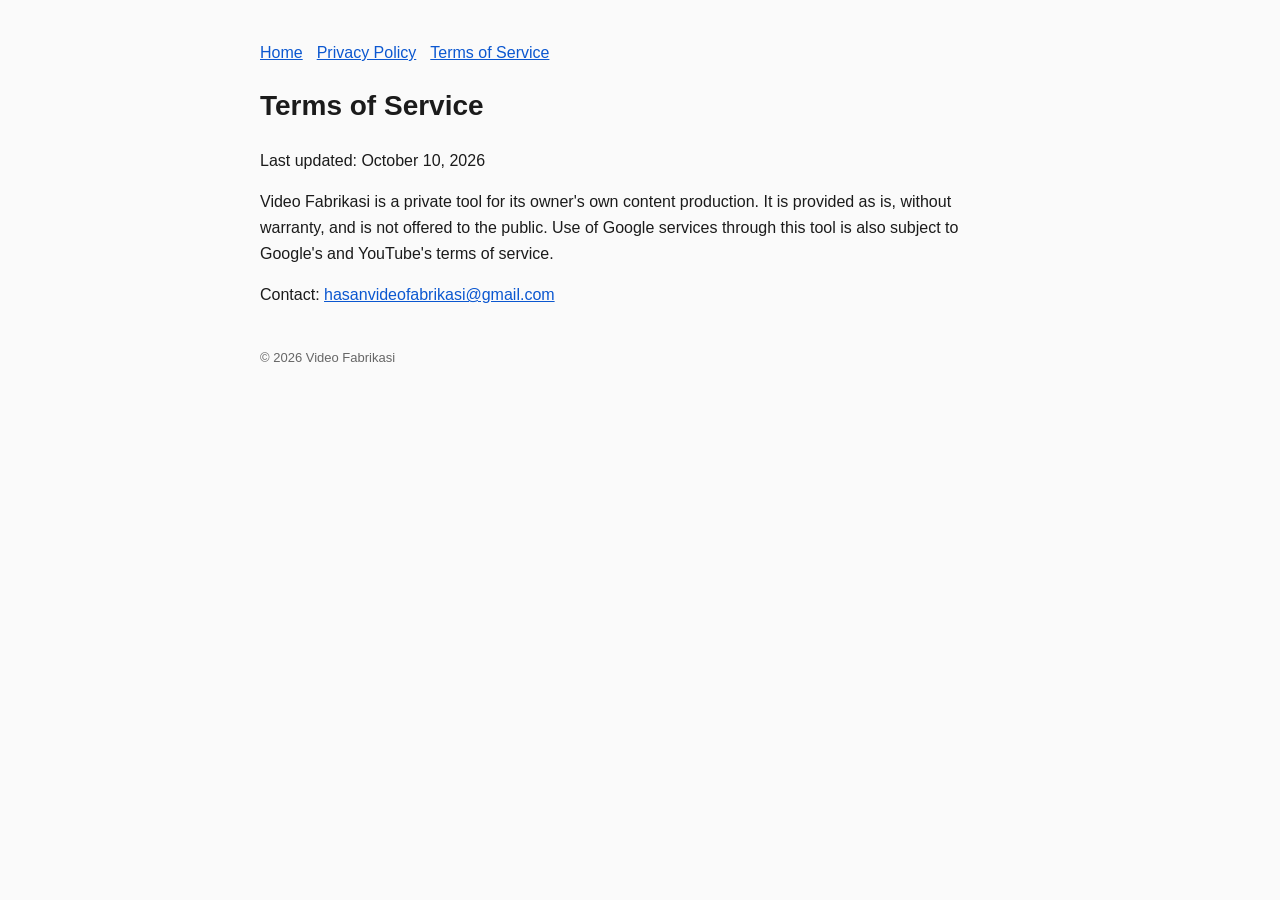
==== terms.html @ 9af5bbc6 "Video Fabrikasi: home, privacy policy, terms Co-Authored-By: Claude Opus 5.5 <noreply@anthropic.com>" ====
<!doctype html><html lang="en"><head><meta charset="utf-8"><meta name="viewport" content="width=device-width,initial-scale=1"><title>Terms of Service · Video Fabrikasi</title><link rel="stylesheet" href="style.css"></head>
<body><nav><a href="index.html">Home</a><a href="privacy.html">Privacy Policy</a><a href="terms.html">Terms of Service</a></nav>
<h1>Terms of Service</h1><p>Last updated: October 10, 2026</p>
<p>Video Fabrikasi is a private tool for its owner's own content production. It is provided as is, without warranty, and is not offered to the public. Use of Google services through this tool is also subject to Google's and YouTube's terms of service.</p>
<p>Contact: <a href="mailto:hasanvideofabrikasi@gmail.com">hasanvideofabrikasi@gmail.com</a></p>
<footer>© 2026 Video Fabrikasi</footer></body></html>
---- style.css ----
body{font-family:-apple-system,Segoe UI,Roboto,Arial,sans-serif;max-width:760px;margin:40px auto;padding:0 18px;line-height:1.6;color:#1b1b1b;background:#fafafa}
h1{font-size:28px}h2{font-size:20px;margin-top:28px}a{color:#0b57d0}nav a{margin-right:14px}footer{margin-top:40px;font-size:13px;color:#666}
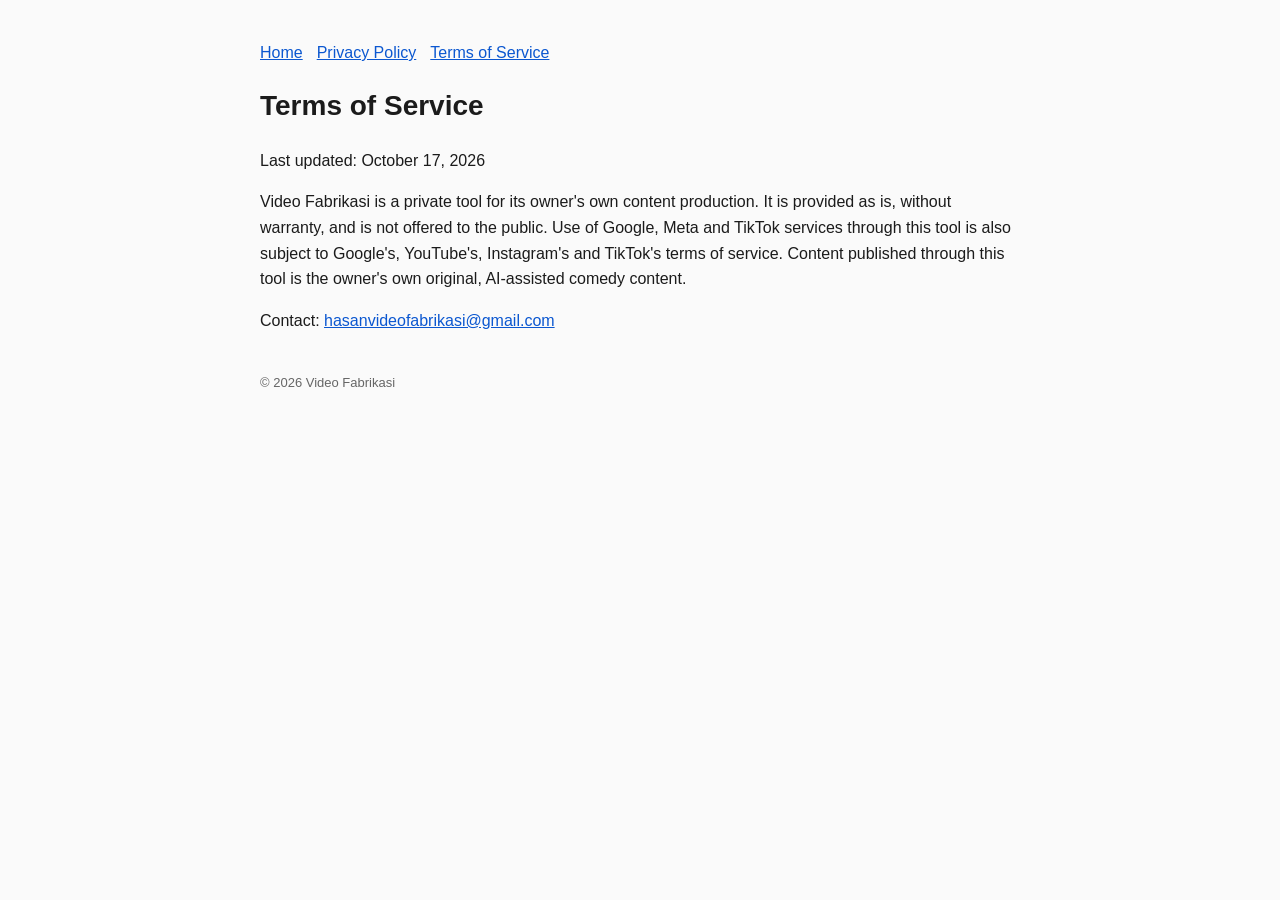
==== commit 7e8346c4: "TikTok + Owen hesaplari" ====
--- a/terms.html
+++ b/terms.html
@@ -1,6 +1,6 @@
 <!doctype html><html lang="en"><head><meta charset="utf-8"><meta name="viewport" content="width=device-width,initial-scale=1"><title>Terms of Service · Video Fabrikasi</title><link rel="stylesheet" href="style.css"></head>
 <body><nav><a href="index.html">Home</a><a href="privacy.html">Privacy Policy</a><a href="terms.html">Terms of Service</a></nav>
-<h1>Terms of Service</h1><p>Last updated: October 10, 2026</p>
-<p>Video Fabrikasi is a private tool for its owner's own content production. It is provided as is, without warranty, and is not offered to the public. Use of Google services through this tool is also subject to Google's and YouTube's terms of service.</p>
+<h1>Terms of Service</h1><p>Last updated: October 17, 2026</p>
+<p>Video Fabrikasi is a private tool for its owner's own content production. It is provided as is, without warranty, and is not offered to the public. Use of Google, Meta and TikTok services through this tool is also subject to Google's, YouTube's, Instagram's and TikTok's terms of service. Content published through this tool is the owner's own original, AI-assisted comedy content.</p>
 <p>Contact: <a href="mailto:hasanvideofabrikasi@gmail.com">hasanvideofabrikasi@gmail.com</a></p>
 <footer>© 2026 Video Fabrikasi</footer></body></html>
